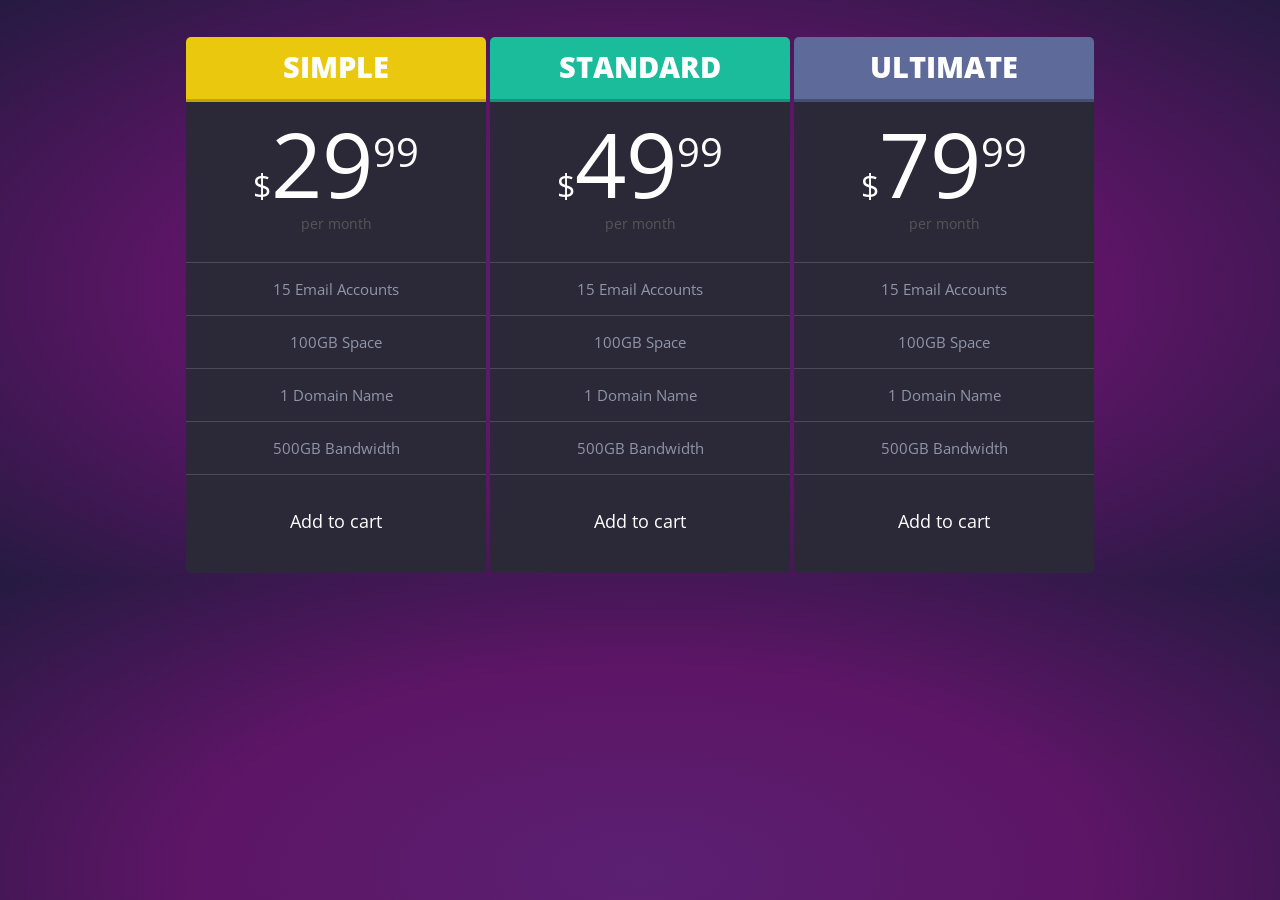
==== ScriptingPlans/index.html @ ec76315a "Add files via upload" ====
<!DOCTYPE html>
<html lang="en" >
<head>
  <meta charset="UTF-8">
  <title>CodePen - Pricing Tables</title>
  <link rel="stylesheet" href="./style.css">

</head>
<body>
<!-- partial:index.partial.html -->
<html>
<head>
	<title></title>
	<link rel="stylesheet" type="text/css" href="style.css">
	<link rel="stylesheet" type="text/css" href="https://fonts.googleapis.com/css?family=Open+Sans:Condensed" />
	<link href='https://fonts.googleapis.com/css?family=Open+Sans:400,800' rel='stylesheet' type='text/css'>

	
	<script type="text/javascript" src="https://ajax.googleapis.com/ajax/libs/jquery/1.10.2/jquery.min.js"></script>
	<script type="text/javascript" src="script.js"></script>

</head>
<body>
<div id="container">
	<div class="whole">
	<div class="type">
		<p>Simple</p>
		</div>
	<div class="plan">

		<div class="header">
			<span>$</span>29<sup>99</sup>
			<p class="month">per month</p>
		</div>
		<div class="content">
			<ul>
				<li>15 Email Accounts</li>
				<li>100GB Space</li>
				<li>1 Domain Name</li>
				<li>500GB Bandwidth</li>
			</ul>

		</div>
		
		<div class="price">
      <a href="#" class="bottom"><p class="cart">Add to cart</p></a>
		</div>
	</div>
</div>
	<div class="whole">
		<div class="type standard">
		<p>Standard</p>
		</div>
	<div class="plan">

		<div class="header">
			<span>$</span>49<sup>99</sup>
			<p class="month">per month</p>
		</div>
		<div class="content">
			<ul>
				<li>15 Email Accounts</li>
				<li>100GB Space</li>
				<li>1 Domain Name</li>
				<li>500GB Bandwidth</li>
			</ul>
		</div>
		<div class="price">
			<a href="#" class="bottom"><p class="cart">Add to cart</p></a>
		</div>
	</div>
</div>

	<div class="whole ">
		<div class="type ultimate">
		<p>Ultimate</p>
		</div>
	<div class="plan">

		<div class="header">
			<span>$</span>79<sup>99</sup>
			<p class="month">per month</p>
		</div>
		<div class="content">
			<ul>
				<li>15 Email Accounts</li>
				<li>100GB Space</li>
				<li>1 Domain Name</li>
				<li>500GB Bandwidth</li>
			</ul>
		</div>
		<div class="price">
      <a href="#" class="bottom"><p class="cart">Add to cart</p<</a>
		</div>
	</div>
</div>
    
    


</body>
</html>
<!-- partial -->
  <script src='https://cdnjs.cloudflare.com/ajax/libs/jquery/2.1.3/jquery.min.js'></script><script  src="./script.js"></script>

</body>
</html>
---- ScriptingPlans/style.css ----
body{
	font-family:'Open Sans';
    font-style:condensed;
  background: #5b2072; /* Old browsers */
    background: -moz-radial-gradient(center, ellipse cover,  #5b2072 0%, #5d1566 50%, #251a41 100%); /* FF3.6+ */
    background: -webkit-gradient(radial, center center, 0px, center center, 100%, color-stop(0%,#5b2072), color-stop(50%,#5d1566), color-stop(100%,#251a41)); /* Chrome,Safari4+ */
    background: -webkit-radial-gradient(center, ellipse cover,  #5b2072 0%,#5d1566 50%,#251a41 100%); /* Chrome10+,Safari5.1+ */
    background: -o-radial-gradient(center, ellipse cover,  #5b2072 0%,#5d1566 50%,#251a41 100%); /* Opera 12+ */
    background: -ms-radial-gradient(center, ellipse cover,  #5b2072 0%,#5d1566 50%,#251a41 100%); /* IE10+ */
    background: radial-gradient(ellipse at center,  #5b2072 0%,#5d1566 50%,#251a41 100%); /* W3C */
    filter: progid:DXImageTransform.Microsoft.gradient( startColorstr='#5b2072', endColorstr='#251a41',GradientType=1 ); /* IE6-9 fallback on horizontal gradient */
}

a{
	font-size: 18px;
	font-family:'Open Sans';
    color: white;
    text-decoration: none;

}

input:focus,textarea:focus,select:focus{
  border:1px solid #fafafa;
  -webkit-box-shadow:0 0 6px #007eff;
  -moz-box-shadow:0 0 5px #007eff;
  box-shadow:0 0 5px #007eff;
  outline: none;
}

sup{

	font-size: 40px;
}

ul{
	list-style: none;
	font-size: 15px;
	font-family:'Open Sans';
	color: #9095aa;
	padding: 0px;
	margin: 0px;


}


li{
border-bottom: 1px solid #494a5a;
padding: 0px;
margin: 0px;
text-align: center;
height: 52px;
line-height: 52px;
}


#container{
	width: 100%;
  text-align:center;
}

.whole{
	display: inline-block;
  
}



.type{
	width: 300px;
	border-radius: 5px 5px 0px 0px;
	background-color: #eac80d;
	height: 62px;
	border-bottom: 3px solid #bfa30c;

}

.type p{
	font-family:'Open Sans';
    font-weight: 800;
	font-size: 29px;
	text-transform: uppercase;
	color: white;
	text-align: center;
	padding-top: 10px;

	

}

.plan{
	width: 300px;
	background-color: #2b2937;

	border-radius: 0px 0px 5px 5px;
    font-family:'Open Sans';
    font-style:condensed;
    font-size: 90px;
    color: white;
    text-align: center;


}
.standard{
	background-color: #1abc9c;
	border-bottom: 3px solid #18937b;
}

.ultimate{
	background-color: #5d6a9a;
	border-bottom: 3px solid #474f6f;
}





.header{
	border-bottom: 1px solid #494a5a;
	padding-bottom: 39px;


}

.header span{
	font-size: 32px;

	
}

.month{
	font-size: 14px;
	color: #575757;
	padding: 0px;
	margin: -10px;
}

.price{
	height:80px;
}

.cart{
  
  color:white;
  position: relative;
  top: 16px;
  
}

.bottom{
  
  
}

.content{
}

.login_c{
  width:500px;
  background-color:#2b2937;
  height:300px;
  margin: 0 auto;
  margin-top:40px;
  border-radius:5px;
  
}

.login_c input{
  width: 350px;
height: 40px;
  border: 1px solid #494a5a;
  margin-bottom:20px;
  border-radius:5px;
  padding-left: 10px;

}


.login{
  background-color: #BC4B1A;
	border-bottom: 3px solid #7C3618;
  width:100%;
  
}

.top{
  margin-top:35px;
}

.nodisplay{
  opacity: 0.1;
}

.selected{
  background-color:#1F1B36;
  margin:0px;
  padding:0px;
}
---- ScriptingPlans/style.css ----
body{
	font-family:'Open Sans';
    font-style:condensed;
  background: #5b2072; /* Old browsers */
    background: -moz-radial-gradient(center, ellipse cover,  #5b2072 0%, #5d1566 50%, #251a41 100%); /* FF3.6+ */
    background: -webkit-gradient(radial, center center, 0px, center center, 100%, color-stop(0%,#5b2072), color-stop(50%,#5d1566), color-stop(100%,#251a41)); /* Chrome,Safari4+ */
    background: -webkit-radial-gradient(center, ellipse cover,  #5b2072 0%,#5d1566 50%,#251a41 100%); /* Chrome10+,Safari5.1+ */
    background: -o-radial-gradient(center, ellipse cover,  #5b2072 0%,#5d1566 50%,#251a41 100%); /* Opera 12+ */
    background: -ms-radial-gradient(center, ellipse cover,  #5b2072 0%,#5d1566 50%,#251a41 100%); /* IE10+ */
    background: radial-gradient(ellipse at center,  #5b2072 0%,#5d1566 50%,#251a41 100%); /* W3C */
    filter: progid:DXImageTransform.Microsoft.gradient( startColorstr='#5b2072', endColorstr='#251a41',GradientType=1 ); /* IE6-9 fallback on horizontal gradient */
}

a{
	font-size: 18px;
	font-family:'Open Sans';
    color: white;
    text-decoration: none;

}

input:focus,textarea:focus,select:focus{
  border:1px solid #fafafa;
  -webkit-box-shadow:0 0 6px #007eff;
  -moz-box-shadow:0 0 5px #007eff;
  box-shadow:0 0 5px #007eff;
  outline: none;
}

sup{

	font-size: 40px;
}

ul{
	list-style: none;
	font-size: 15px;
	font-family:'Open Sans';
	color: #9095aa;
	padding: 0px;
	margin: 0px;


}


li{
border-bottom: 1px solid #494a5a;
padding: 0px;
margin: 0px;
text-align: center;
height: 52px;
line-height: 52px;
}


#container{
	width: 100%;
  text-align:center;
}

.whole{
	display: inline-block;
  
}



.type{
	width: 300px;
	border-radius: 5px 5px 0px 0px;
	background-color: #eac80d;
	height: 62px;
	border-bottom: 3px solid #bfa30c;

}

.type p{
	font-family:'Open Sans';
    font-weight: 800;
	font-size: 29px;
	text-transform: uppercase;
	color: white;
	text-align: center;
	padding-top: 10px;

	

}

.plan{
	width: 300px;
	background-color: #2b2937;

	border-radius: 0px 0px 5px 5px;
    font-family:'Open Sans';
    font-style:condensed;
    font-size: 90px;
    color: white;
    text-align: center;


}
.standard{
	background-color: #1abc9c;
	border-bottom: 3px solid #18937b;
}

.ultimate{
	background-color: #5d6a9a;
	border-bottom: 3px solid #474f6f;
}





.header{
	border-bottom: 1px solid #494a5a;
	padding-bottom: 39px;


}

.header span{
	font-size: 32px;

	
}

.month{
	font-size: 14px;
	color: #575757;
	padding: 0px;
	margin: -10px;
}

.price{
	height:80px;
}

.cart{
  
  color:white;
  position: relative;
  top: 16px;
  
}

.bottom{
  
  
}

.content{
}

.login_c{
  width:500px;
  background-color:#2b2937;
  height:300px;
  margin: 0 auto;
  margin-top:40px;
  border-radius:5px;
  
}

.login_c input{
  width: 350px;
height: 40px;
  border: 1px solid #494a5a;
  margin-bottom:20px;
  border-radius:5px;
  padding-left: 10px;

}


.login{
  background-color: #BC4B1A;
	border-bottom: 3px solid #7C3618;
  width:100%;
  
}

.top{
  margin-top:35px;
}

.nodisplay{
  opacity: 0.1;
}

.selected{
  background-color:#1F1B36;
  margin:0px;
  padding:0px;
}
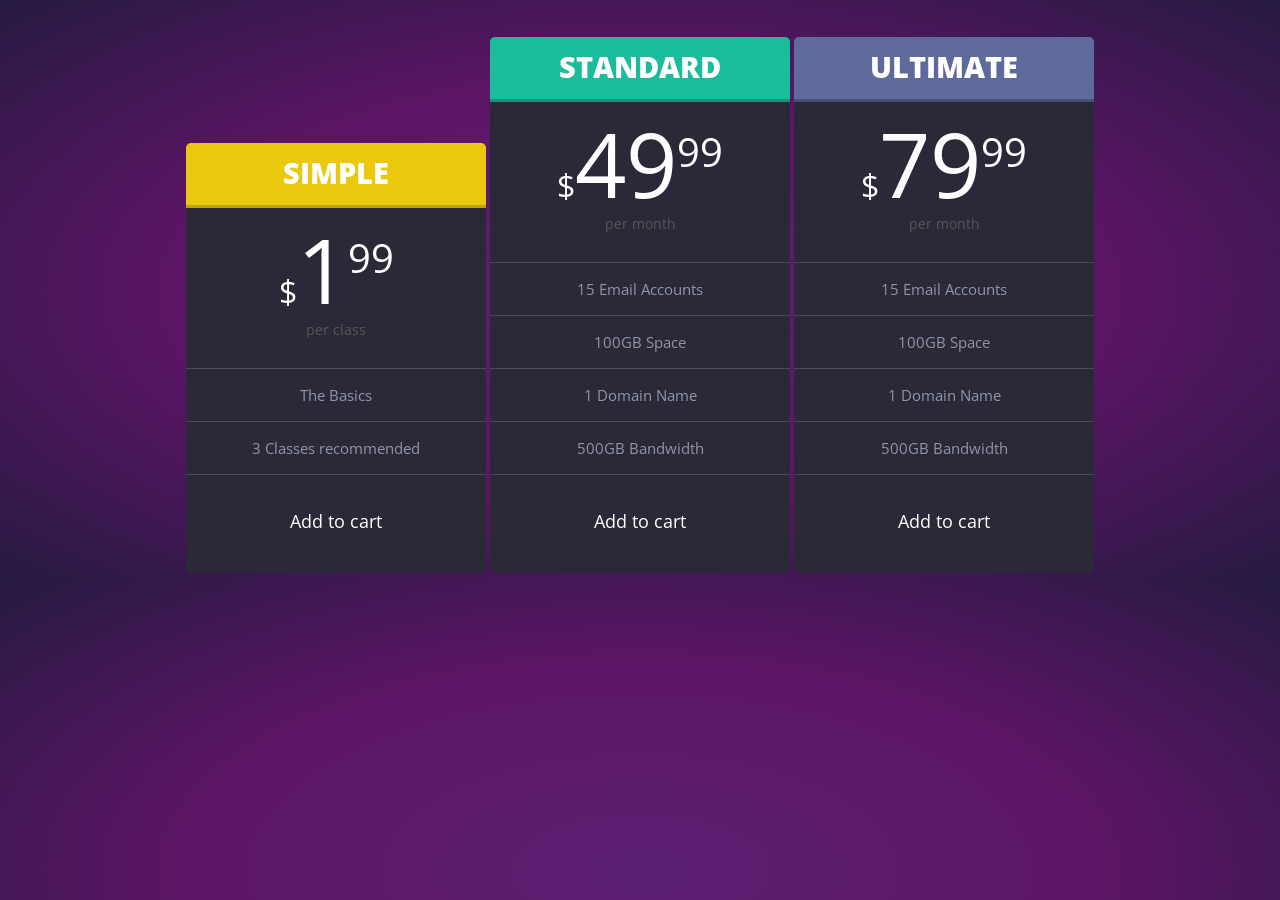
==== commit 4d7c6230: "Update index.html" ====
--- a/ScriptingPlans/index.html
+++ b/ScriptingPlans/index.html
@@ -2,7 +2,7 @@
 <html lang="en" >
 <head>
   <meta charset="UTF-8">
-  <title>CodePen - Pricing Tables</title>
+  <title>Scripting Plans</title>
   <link rel="stylesheet" href="./style.css">
 
 </head>
@@ -29,15 +29,13 @@
 	<div class="plan">
 
 		<div class="header">
-			<span>$</span>29<sup>99</sup>
-			<p class="month">per month</p>
+			<span>$</span>1<sup>99</sup>
+			<p class="month">per class</p>
 		</div>
 		<div class="content">
 			<ul>
-				<li>15 Email Accounts</li>
-				<li>100GB Space</li>
-				<li>1 Domain Name</li>
-				<li>500GB Bandwidth</li>
+				<li>The Basics</li>
+				<li>3 Classes recommended</li>
 			</ul>
 
 		</div>
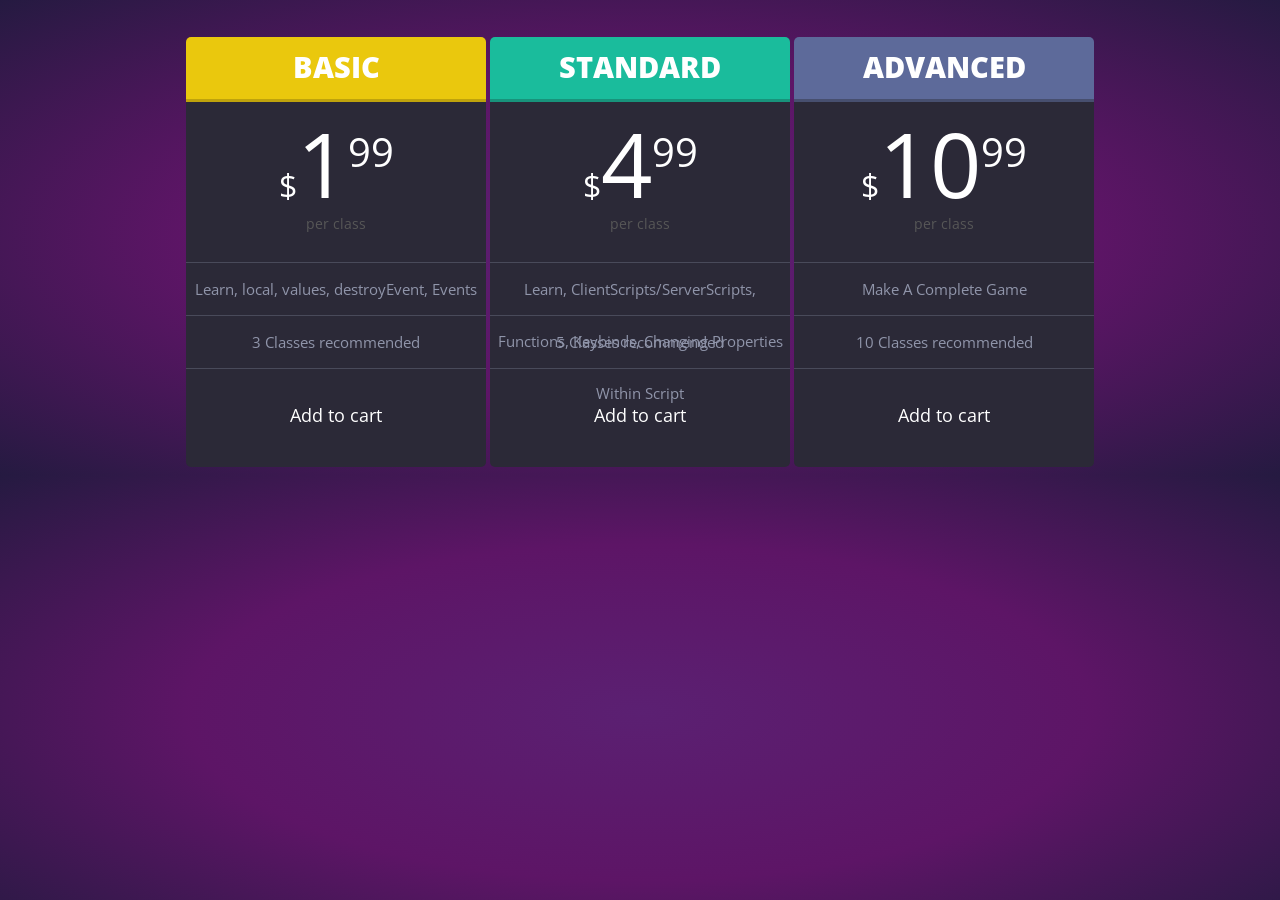
==== commit 923995a1: "Update index.html" ====
--- a/ScriptingPlans/index.html
+++ b/ScriptingPlans/index.html
@@ -24,7 +24,7 @@
 <div id="container">
 	<div class="whole">
 	<div class="type">
-		<p>Simple</p>
+		<p>Basic</p>
 		</div>
 	<div class="plan">
 
@@ -34,7 +34,7 @@
 		</div>
 		<div class="content">
 			<ul>
-				<li>The Basics</li>
+				<li>Learn, local, values, destroyEvent, Events</li>
 				<li>3 Classes recommended</li>
 			</ul>
 
@@ -52,15 +52,13 @@
 	<div class="plan">
 
 		<div class="header">
-			<span>$</span>49<sup>99</sup>
-			<p class="month">per month</p>
+			<span>$</span>4<sup>99</sup>
+			<p class="month">per class</p>
 		</div>
 		<div class="content">
 			<ul>
-				<li>15 Email Accounts</li>
-				<li>100GB Space</li>
-				<li>1 Domain Name</li>
-				<li>500GB Bandwidth</li>
+				<li>Learn, ClientScripts/ServerScripts, Functions, Keybinds, Changing Properties Within Script</li>
+				<li>5 Classes recommended</li>
 			</ul>
 		</div>
 		<div class="price">
@@ -71,20 +69,18 @@
 
 	<div class="whole ">
 		<div class="type ultimate">
-		<p>Ultimate</p>
+		<p>Advanced</p>
 		</div>
 	<div class="plan">
 
 		<div class="header">
-			<span>$</span>79<sup>99</sup>
-			<p class="month">per month</p>
+			<span>$</span>10<sup>99</sup>
+			<p class="month">per class</p>
 		</div>
 		<div class="content">
 			<ul>
-				<li>15 Email Accounts</li>
-				<li>100GB Space</li>
-				<li>1 Domain Name</li>
-				<li>500GB Bandwidth</li>
+				<li>Make A Complete Game</li>
+				<li>10 Classes recommended</li>
 			</ul>
 		</div>
 		<div class="price">
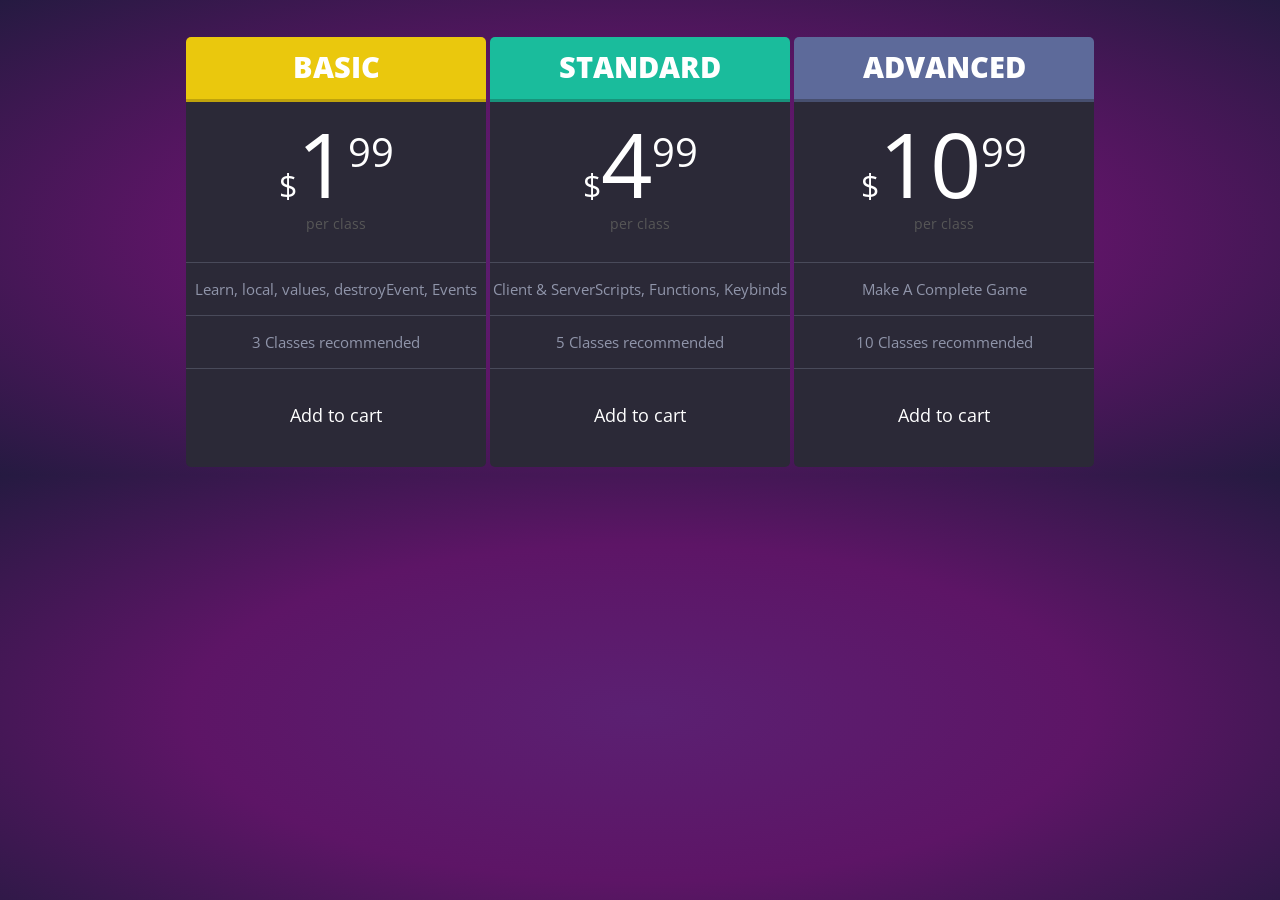
==== commit c8710384: "Update index.html" ====
--- a/ScriptingPlans/index.html
+++ b/ScriptingPlans/index.html
@@ -57,7 +57,7 @@
 		</div>
 		<div class="content">
 			<ul>
-				<li>Learn, ClientScripts/ServerScripts, Functions, Keybinds, Changing Properties Within Script</li>
+				<li>Client & ServerScripts, Functions, Keybinds</li>
 				<li>5 Classes recommended</li>
 			</ul>
 		</div>
